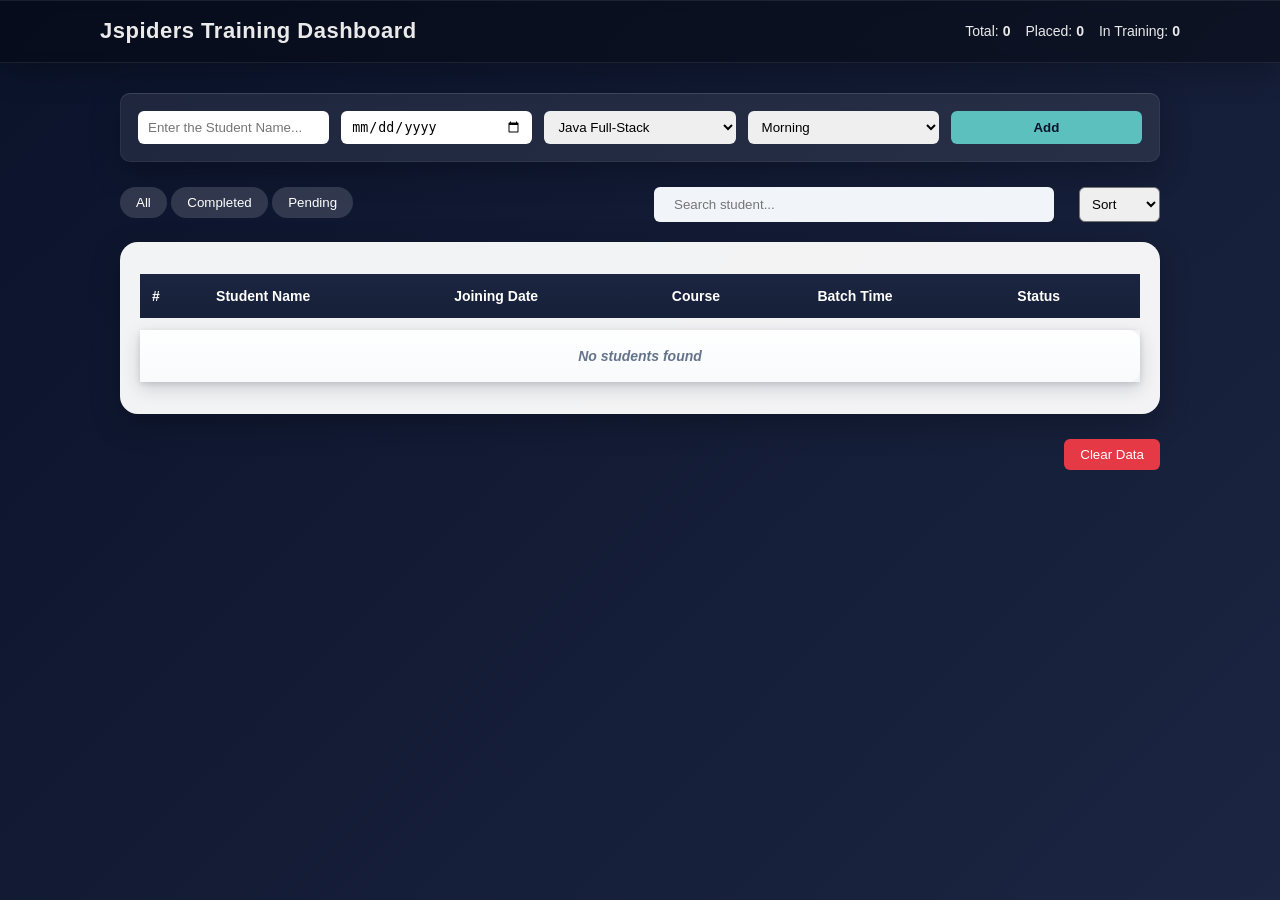
==== Homepage/homepage.html @ c94c0572 "Intial commit - Student management dashboard" ====
<!DOCTYPE html>
<html lang="en">

<head>
    <meta charset="UTF-8">
    <meta name="viewport" content="width=device-width, initial-scale=1.0">
    <title>Jspiders Dashboard</title>
    <link rel="stylesheet" href="../Homepage/homepage.css">
</head>

<body>

    <header>
        <h1>Jspiders Training Dashboard</h1>
        <div class="status">
            <span>Total:<b id="total">0</b></span>
            <span>Placed:<b id="placed">0</b></span>
            <span>In Training:<b id="pending">0</b></span>
        </div>
    </header>

    <div id="container">

        <!-- Add Student -->
        <div class="courses">
            <input type="text" placeholder="Enter the Student Name..." id="nameInput">
            <input type="date" id="join">
            <select id="courses">
                <option value="">Java Full-Stack</option>
                <option value="">MERN</option>
                <option value="">DevOps</option>
            </select>
            <select id="batch">
                <option value="morning">Morning</option>
                <option value="afternoon">Afternoon</option>
                <option value="evening">Evening</option>
            </select>
            <button onclick="addStudent()">Add</button>
        </div>
        <!-- Filter Buttons -->
        <div id="sort-buttons">
            <div>
                <button class="active" onclick="setFilter('all',this)">All</button>
                <button onclick="setFilter('completed',this)">Completed</button>
                <button onclick="setFilter('pending',this)">Pending</button>
            </div>
            <div id="search">
                <!-- Search moved to header -->
                <input type="text" placeholder="Search student..." id="header-search"
                    oninput="search=this.value;render()">
                <!-- Sort -->
                <div id="sort">
                    <select onchange="sort=this.value;render()">
                        <option value="">Sort</option>
                        <option value="course">Course</option>
                        <option value="join">Joining</option>
                    </select>
                </div>
            </div>
        </div>

        <!-- Student List -->
        <div id="list">
            <table id="studentTable">
                <thead>
                    <tr>
                        <th>#</th>
                        <th>Student Name</th>
                        <th>Joining Date</th>
                        <th>Course</th>
                        <th>Batch Time</th>
                        <th>Status</th>
                    </tr>
                </thead>
                <tbody>

                </tbody>
            </table>
        </div>

        <!-- Clear -->
        <div id="clear">
            <button onclick="clearData()">Clear Data</button>
        </div>

    </div>

    <script src="../Homepage/homepage.js"></script>
</body>

</html>
---- Homepage/homepage.css ----
* {
    margin: 0;
    padding: 0;
    box-sizing: border-box;
}

/* ---------- BODY ---------- */
body {
    min-height: 100vh;
    font-family: "Segoe UI", Arial, sans-serif;
    background: linear-gradient(135deg, #0b132b, #1c2541, #3a506b);
    color: #eaeaea;

    background-size: 200% 200%;
    animation:
        pageFadeIn 0.6s ease-out forwards,
        backgroundDrift 18s ease-in-out infinite alternate;
}

/* Page fade */
@keyframes pageFadeIn {
    from {
        opacity: 0;
        transform: translateY(10px);
    }
    to {
        opacity: 1;
        transform: translateY(0);
    }
}

/* Background movement */
@keyframes backgroundDrift {
    from {
        background-position: 0% 50%;
    }
    to {
        background-position: 100% 50%;
    }
}

/* ---------- HEADER ---------- */
header {
    width: 100%;
    padding: 18px 100px;
    display: flex;
    align-items: center;
    justify-content: space-between;
    gap: 20px;
    background: rgba(0, 0, 0, 0.35);
    backdrop-filter: blur(6px);
    border-bottom: 1px solid rgba(255, 255, 255, 0.08);

    box-shadow:
        0 10px 30px rgba(0, 0, 0, 0.25),
        inset 0 1px 0 rgba(255, 255, 255, 0.08);

    animation: headerDrop 0.6s ease-out forwards;
    transition: transform 0.25s ease;
}

header:hover {
    transform: translateY(-2px) perspective(800px) rotateX(0.6deg);
}

@keyframes headerDrop {
    from {
        opacity: 0;
        transform: translateY(-12px);
    }
    to {
        opacity: 1;
        transform: translateY(0);
    }
}

header h1 {
    font-size: 22px;
    font-weight: 600;
    letter-spacing: 0.5px;
}

/* ---------- STATUS ---------- */
.status {
    display: flex;
    gap: 15px;
    font-size: 14px;
}

.status span b {
    margin-left: 4px;
    font-weight: 600;
}

/* ---------- CONTAINER ---------- */
#container {
    padding: 30px;
    max-width: 1100px;
    margin: auto;
}

/* section reveal */
#container > * {
    opacity: 0;
    animation: sectionReveal 0.6s ease forwards;
}

#container > *:nth-child(1) { animation-delay: 0.15s; }
#container > *:nth-child(2) { animation-delay: 0.3s; }
#container > *:nth-child(3) { animation-delay: 0.45s; }
#container > *:nth-child(4) { animation-delay: 0.6s; }

@keyframes sectionReveal {
    from {
        opacity: 0;
        transform: translateY(14px);
    }
    to {
        opacity: 1;
        transform: translateY(0);
    }
}

/* ---------- ADD STUDENT ---------- */
.courses {
    display: grid;
    grid-template-columns: repeat(5, 1fr);
    gap: 12px;
    background: rgba(255, 255, 255, 0.08);
    padding: 18px;
    border-radius: 10px;
    margin-bottom: 25px;
    position: relative;

    box-shadow:
        0 10px 30px rgba(0, 0, 0, 0.25),
        inset 0 1px 0 rgba(255, 255, 255, 0.08);

    transition: transform 0.25s ease;
}

.courses:hover {
    transform: translateY(-2px) perspective(800px) rotateX(0.6deg);
}

.courses::before {
    content: "";
    position: absolute;
    inset: 0;
    border-radius: inherit;
    box-shadow: inset 0 0 0 1px rgba(255, 255, 255, 0.06);
    pointer-events: none;
}

.courses input,
.courses select {
    padding: 8px 10px;
    border-radius: 6px;
    border: none;
    outline: none;
}

.courses button {
    background: #5bc0be;
    color: #0b132b;
    border: none;
    border-radius: 6px;
    font-weight: 600;
    cursor: pointer;
    transition: transform 0.15s ease, box-shadow 0.15s ease;
}

.courses button:hover {
    background: #6fffe9;
    transform: translateY(-2px);
    box-shadow: 0 6px 14px rgba(0, 0, 0, 0.25);
}

/* ---------- FILTER BUTTONS ---------- */
#sort-buttons {
    display: flex;
    justify-content: space-between;
    gap: 10px;
    margin-bottom: 20px;
}

#sort-buttons button {
    padding: 8px 16px;
    border-radius: 20px;
    border: none;
    background: rgba(255, 255, 255, 0.15);
    color: #fff;
    cursor: pointer;
    transition: transform 0.15s ease, background 0.15s ease;
}

#sort-buttons button:hover {
    background: rgba(255, 255, 255, 0.25);
    transform: translateY(-1px);
}

#sort-buttons > #search {
    display: flex;
    gap: 25px;
}

#sort-buttons>#search>input {
    padding: 8px 20px;
    border-radius: 6px;
    border: none;
    outline: none;
    background: #f1f5f9;
    color: #111;
    width: 400px;
}
#sort-buttons>#search>#sort>select{
    padding: 8px;
    border-radius: 6px;
}
/* ---------- STUDENT LIST ---------- */
#list {
    background: rgba(255, 255, 255, 0.95);
    padding: 20px;
    border-radius: 18px;
    margin-bottom: 25px;
    overflow-x: auto;
    position: relative;

    box-shadow:
        0 10px 30px rgba(0, 0, 0, 0.25),
        inset 0 1px 0 rgba(255, 255, 255, 0.08);

    transition: transform 0.25s ease;
}

#list:hover {
    transform: translateY(-2px) perspective(800px) rotateX(0.6deg);
}

#list::before {
    content: "";
    position: absolute;
    inset: 0;
    border-radius: inherit;
    box-shadow: inset 0 0 0 1px rgba(255, 255, 255, 0.06);
    pointer-events: none;
}

/* ---------- TABLE ---------- */
#studentTable {
    width: 100%;
    border-collapse: separate;
    border-spacing: 0 12px;
    font-size: 14px;
    color: #1c2541;
    min-width: 700px;
}
/* ---------- TABLE HEADER ---------- */
#studentTable thead th {
    padding: 14px 12px;
    background: linear-gradient(180deg, #1c2541, #162038);
    color: #ffffff;
    font-weight: 600;
    text-align: left;
}

/* ---------- ROW ANIMATION ---------- */
@keyframes rowFadeIn {
    from {
        opacity: 0;
        transform: translateY(6px);
    }
    to {
        opacity: 1;
        transform: translateY(0);
    }
}

/* ---------- ROWS ---------- */
#studentTable tbody tr {
    background: linear-gradient(180deg, #ffffff, #f8fafc);
    box-shadow:
        0 6px 18px rgba(28, 37, 65, 0.18),
        0 2px 6px rgba(0, 0, 0, 0.12);
    animation: rowFadeIn 0.35s ease forwards;
    transition: transform 0.2s ease, box-shadow 0.2s ease;
}

#studentTable tbody tr:hover {
    transform: translateY(-3px) scale(1.01);
    box-shadow:
        0 16px 34px rgba(28, 37, 65, 0.32),
        0 6px 14px rgba(0, 0, 0, 0.2);
}

/* ---------- CELLS ---------- */
#studentTable tbody td {
    padding: 14px 12px;
    background: transparent;
    border: none;
    position: relative;
}

#studentTable tbody td:not(:last-child)::after {
    content: "";
    position: absolute;
    right: 0;
    top: 20%;
    height: 60%;
    width: 1px;
    background: rgba(0, 0, 0, 0.05);
}

#studentTable tbody td:first-child {
    border-radius: 12px 0 0 12px;
    font-weight: 700;
    color: #3a506b;
}

#studentTable tbody td:last-child {
    border-radius: 0 12px 12px 0;
}

#studentTable tbody td:nth-child(2) {
    font-weight: 600;
    color: #0b132b;
}

#studentTable tbody td:nth-child(4) {
    font-weight: 500;
}

#studentTable tbody td:nth-child(5) {
    font-size: 13px;
    color: #64748b;
}

/* ---------- STATUS ---------- */
#studentTable tbody td.status {
    display: inline-block;
    padding: 6px 14px;
    border-radius: 999px;
    font-size: 12px;
    font-weight: 600;
    text-transform: capitalize;
}

.status-pending {
    background: rgba(231, 111, 81, 0.15);
    color: #e76f51;
}

.status-completed {
    background: rgba(42, 157, 143, 0.18);
    color: #2a9d8f;
}

/* ---------- EMPTY STATE ---------- */
#studentTable tbody tr.empty-row td {
    text-align: center;
    padding: 18px;
    color: #64748b;
    font-style: italic;
    box-shadow: none;
}

/* ---------- CLEAR ---------- */
#clear {
    text-align: right;
}

#clear button {
    padding: 8px 16px;
    border-radius: 6px;
    border: none;
    background: #e63946;
    color: white;
    cursor: pointer;
    transition: transform 0.15s ease, box-shadow 0.15s ease;
}

#clear button:hover {
    background: #ef476f;
    transform: translateY(-2px);
    box-shadow: 0 6px 14px rgba(0, 0, 0, 0.25);
}

/* ---------- BUTTON PRESS ---------- */
button:active {
    transform: translateY(1px) scale(0.98);
    box-shadow: inset 0 4px 8px rgba(0, 0, 0, 0.25);
}
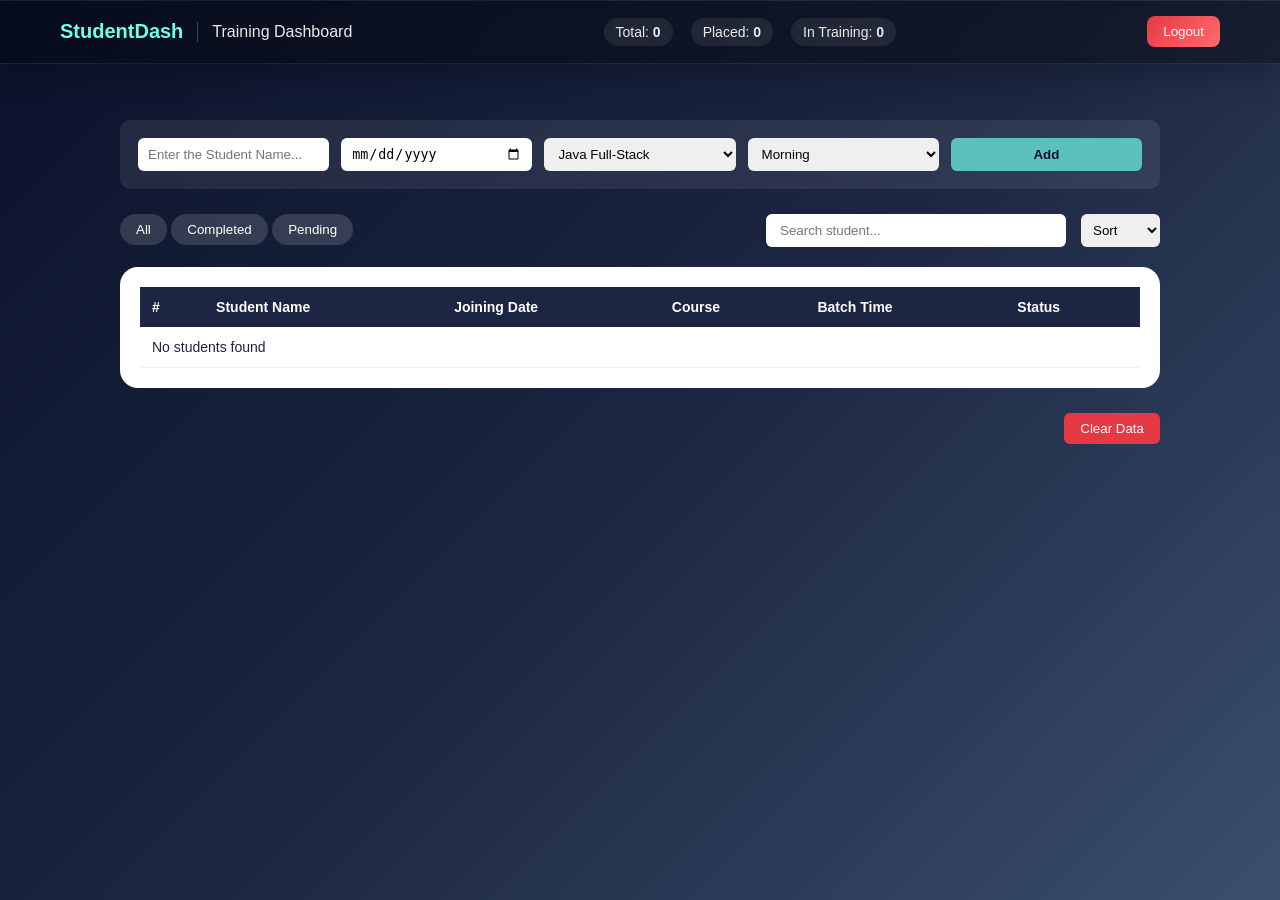
==== commit b5e034de: "Updated" ====
--- a/Homepage/homepage.html
+++ b/Homepage/homepage.html
@@ -4,24 +4,35 @@
 <head>
     <meta charset="UTF-8">
     <meta name="viewport" content="width=device-width, initial-scale=1.0">
-    <title>Jspiders Dashboard</title>
+    <title>Student Dashboard</title>
     <link rel="stylesheet" href="../Homepage/homepage.css">
 </head>
 
 <body>
 
-    <header>
-        <h1>Jspiders Training Dashboard</h1>
+    <!-- Navbar -->
+    <header class="navbar">
+        <div class="nav-left">
+            <span class="logo">StudentDash</span>
+            <span class="divider"></span>
+            <span class="page-title">Training Dashboard</span>
+        </div>
+
         <div class="status">
-            <span>Total:<b id="total">0</b></span>
-            <span>Placed:<b id="placed">0</b></span>
-            <span>In Training:<b id="pending">0</b></span>
+            <span>Total: <b id="total">0</b></span>
+            <span>Placed: <b id="placed">0</b></span>
+            <span>In Training: <b id="pending">0</b></span>
+        </div>
+
+        <div class="nav-right">
+            <button class="logout-btn" onclick="location.href='../Login/login.html'">
+                Logout
+            </button>
         </div>
     </header>
 
+    <!-- Main Content -->
     <div id="container">
-
-        <!-- Add Student -->
         <div class="courses">
             <input type="text" placeholder="Enter the Student Name..." id="nameInput">
             <input type="date" id="join">
@@ -37,18 +48,18 @@
             </select>
             <button onclick="addStudent()">Add</button>
         </div>
-        <!-- Filter Buttons -->
+
         <div id="sort-buttons">
             <div>
                 <button class="active" onclick="setFilter('all',this)">All</button>
                 <button onclick="setFilter('completed',this)">Completed</button>
                 <button onclick="setFilter('pending',this)">Pending</button>
             </div>
+
             <div id="search">
-                <!-- Search moved to header -->
                 <input type="text" placeholder="Search student..." id="header-search"
                     oninput="search=this.value;render()">
-                <!-- Sort -->
+
                 <div id="sort">
                     <select onchange="sort=this.value;render()">
                         <option value="">Sort</option>
@@ -59,7 +70,6 @@
             </div>
         </div>
 
-        <!-- Student List -->
         <div id="list">
             <table id="studentTable">
                 <thead>
@@ -73,16 +83,13 @@
                     </tr>
                 </thead>
                 <tbody>
-
                 </tbody>
             </table>
         </div>
 
-        <!-- Clear -->
         <div id="clear">
             <button onclick="clearData()">Clear Data</button>
         </div>
-
     </div>
 
     <script src="../Homepage/homepage.js"></script>
--- a/Homepage/homepage.css
+++ b/Homepage/homepage.css
@@ -4,124 +4,96 @@
     box-sizing: border-box;
 }
 
-/* ---------- BODY ---------- */
 body {
+    padding-top: 90px;
     min-height: 100vh;
     font-family: "Segoe UI", Arial, sans-serif;
     background: linear-gradient(135deg, #0b132b, #1c2541, #3a506b);
     color: #eaeaea;
-
-    background-size: 200% 200%;
-    animation:
-        pageFadeIn 0.6s ease-out forwards,
-        backgroundDrift 18s ease-in-out infinite alternate;
-}
-
-/* Page fade */
-@keyframes pageFadeIn {
-    from {
-        opacity: 0;
-        transform: translateY(10px);
-    }
-    to {
-        opacity: 1;
-        transform: translateY(0);
-    }
-}
-
-/* Background movement */
-@keyframes backgroundDrift {
-    from {
-        background-position: 0% 50%;
-    }
-    to {
-        background-position: 100% 50%;
-    }
-}
-
-/* ---------- HEADER ---------- */
-header {
+}
+
+/* NAVBAR */
+.navbar {
+    position: fixed;
+    top: 0;
+    left: 0;
     width: 100%;
-    padding: 18px 100px;
+    padding: 16px 60px;
     display: flex;
     align-items: center;
     justify-content: space-between;
-    gap: 20px;
     background: rgba(0, 0, 0, 0.35);
-    backdrop-filter: blur(6px);
+    backdrop-filter: blur(10px);
     border-bottom: 1px solid rgba(255, 255, 255, 0.08);
-
     box-shadow:
         0 10px 30px rgba(0, 0, 0, 0.25),
         inset 0 1px 0 rgba(255, 255, 255, 0.08);
-
-    animation: headerDrop 0.6s ease-out forwards;
-    transition: transform 0.25s ease;
-}
-
-header:hover {
-    transform: translateY(-2px) perspective(800px) rotateX(0.6deg);
-}
-
-@keyframes headerDrop {
-    from {
-        opacity: 0;
-        transform: translateY(-12px);
-    }
-    to {
-        opacity: 1;
-        transform: translateY(0);
-    }
-}
-
-header h1 {
-    font-size: 22px;
-    font-weight: 600;
-    letter-spacing: 0.5px;
-}
-
-/* ---------- STATUS ---------- */
+    z-index: 1000;
+}
+
+.nav-left {
+    display: flex;
+    align-items: center;
+    gap: 14px;
+}
+
+.logo {
+    font-size: 20px;
+    font-weight: 700;
+    color: #6fffe9;
+}
+
+.divider {
+    width: 1px;
+    height: 20px;
+    background: rgba(255, 255, 255, 0.2);
+}
+
+.page-title {
+    font-size: 16px;
+    font-weight: 500;
+}
+
 .status {
     display: flex;
-    gap: 15px;
+    gap: 18px;
     font-size: 14px;
 }
 
-.status span b {
-    margin-left: 4px;
-    font-weight: 600;
-}
-
-/* ---------- CONTAINER ---------- */
+.status span {
+    background: rgba(255, 255, 255, 0.08);
+    padding: 6px 12px;
+    border-radius: 20px;
+}
+
+.nav-right {
+    display: flex;
+    align-items: center;
+}
+
+.logout-btn {
+    padding: 8px 16px;
+    border: none;
+    border-radius: 8px;
+    background: linear-gradient(135deg, #e63946, #ff6b6b);
+    color: white;
+    font-weight: 500;
+    cursor: pointer;
+    transition: 0.2s;
+}
+
+.logout-btn:hover {
+    transform: translateY(-2px);
+}
+
+/* MAIN CONTAINER */
 #container {
     padding: 30px;
     max-width: 1100px;
     margin: auto;
 }
 
-/* section reveal */
-#container > * {
-    opacity: 0;
-    animation: sectionReveal 0.6s ease forwards;
-}
-
-#container > *:nth-child(1) { animation-delay: 0.15s; }
-#container > *:nth-child(2) { animation-delay: 0.3s; }
-#container > *:nth-child(3) { animation-delay: 0.45s; }
-#container > *:nth-child(4) { animation-delay: 0.6s; }
-
-@keyframes sectionReveal {
-    from {
-        opacity: 0;
-        transform: translateY(14px);
-    }
-    to {
-        opacity: 1;
-        transform: translateY(0);
-    }
-}
-
-/* ---------- ADD STUDENT ---------- */
+/* COURSE INPUT SECTION */
 .courses {
     display: grid;
     grid-template-columns: repeat(5, 1fr);
@@ -130,26 +102,6 @@
     padding: 18px;
     border-radius: 10px;
     margin-bottom: 25px;
-    position: relative;
-
-    box-shadow:
-        0 10px 30px rgba(0, 0, 0, 0.25),
-        inset 0 1px 0 rgba(255, 255, 255, 0.08);
-
-    transition: transform 0.25s ease;
-}
-
-.courses:hover {
-    transform: translateY(-2px) perspective(800px) rotateX(0.6deg);
-}
-
-.courses::before {
-    content: "";
-    position: absolute;
-    inset: 0;
-    border-radius: inherit;
-    box-shadow: inset 0 0 0 1px rgba(255, 255, 255, 0.06);
-    pointer-events: none;
 }
 
 .courses input,
@@ -167,20 +119,17 @@
     border-radius: 6px;
     font-weight: 600;
     cursor: pointer;
-    transition: transform 0.15s ease, box-shadow 0.15s ease;
+    transition: 0.2s;
 }
 
 .courses button:hover {
     background: #6fffe9;
-    transform: translateY(-2px);
-    box-shadow: 0 6px 14px rgba(0, 0, 0, 0.25);
-}
-
-/* ---------- FILTER BUTTONS ---------- */
+}
+
+/* FILTER + SEARCH */
 #sort-buttons {
     display: flex;
     justify-content: space-between;
-    gap: 10px;
     margin-bottom: 20px;
 }
 
@@ -189,182 +138,80 @@
     border-radius: 20px;
     border: none;
     background: rgba(255, 255, 255, 0.15);
-    color: #fff;
-    cursor: pointer;
-    transition: transform 0.15s ease, background 0.15s ease;
+    color: white;
+    cursor: pointer;
 }
 
 #sort-buttons button:hover {
     background: rgba(255, 255, 255, 0.25);
-    transform: translateY(-1px);
-}
-
-#sort-buttons > #search {
-    display: flex;
-    gap: 25px;
-}
-
-#sort-buttons>#search>input {
-    padding: 8px 20px;
-    border-radius: 6px;
-    border: none;
-    outline: none;
-    background: #f1f5f9;
-    color: #111;
-    width: 400px;
-}
-#sort-buttons>#search>#sort>select{
+}
+
+#search {
+    display: flex;
+    gap: 15px;
+}
+
+#search input {
+    padding: 8px 14px;
+    border-radius: 6px;
+    border: none;
+    width: 300px;
+}
+
+#sort select {
     padding: 8px;
     border-radius: 6px;
-}
-/* ---------- STUDENT LIST ---------- */
+    border: none;
+}
+
+/* TABLE */
 #list {
-    background: rgba(255, 255, 255, 0.95);
+    background: white;
     padding: 20px;
     border-radius: 18px;
     margin-bottom: 25px;
     overflow-x: auto;
-    position: relative;
-
-    box-shadow:
-        0 10px 30px rgba(0, 0, 0, 0.25),
-        inset 0 1px 0 rgba(255, 255, 255, 0.08);
-
-    transition: transform 0.25s ease;
-}
-
-#list:hover {
-    transform: translateY(-2px) perspective(800px) rotateX(0.6deg);
-}
-
-#list::before {
-    content: "";
-    position: absolute;
-    inset: 0;
-    border-radius: inherit;
-    box-shadow: inset 0 0 0 1px rgba(255, 255, 255, 0.06);
-    pointer-events: none;
-}
-
-/* ---------- TABLE ---------- */
+}
+
 #studentTable {
     width: 100%;
-    border-collapse: separate;
-    border-spacing: 0 12px;
+    border-collapse: collapse;
     font-size: 14px;
     color: #1c2541;
-    min-width: 700px;
-}
-/* ---------- TABLE HEADER ---------- */
-#studentTable thead th {
-    padding: 14px 12px;
-    background: linear-gradient(180deg, #1c2541, #162038);
-    color: #ffffff;
-    font-weight: 600;
+}
+
+#studentTable th {
+    padding: 12px;
+    background: #1c2541;
+    color: white;
     text-align: left;
 }
 
-/* ---------- ROW ANIMATION ---------- */
-@keyframes rowFadeIn {
-    from {
-        opacity: 0;
-        transform: translateY(6px);
-    }
-    to {
-        opacity: 1;
-        transform: translateY(0);
-    }
-}
-
-/* ---------- ROWS ---------- */
-#studentTable tbody tr {
-    background: linear-gradient(180deg, #ffffff, #f8fafc);
-    box-shadow:
-        0 6px 18px rgba(28, 37, 65, 0.18),
-        0 2px 6px rgba(0, 0, 0, 0.12);
-    animation: rowFadeIn 0.35s ease forwards;
-    transition: transform 0.2s ease, box-shadow 0.2s ease;
-}
-
-#studentTable tbody tr:hover {
-    transform: translateY(-3px) scale(1.01);
-    box-shadow:
-        0 16px 34px rgba(28, 37, 65, 0.32),
-        0 6px 14px rgba(0, 0, 0, 0.2);
-}
-
-/* ---------- CELLS ---------- */
-#studentTable tbody td {
-    padding: 14px 12px;
-    background: transparent;
-    border: none;
-    position: relative;
-}
-
-#studentTable tbody td:not(:last-child)::after {
-    content: "";
-    position: absolute;
-    right: 0;
-    top: 20%;
-    height: 60%;
-    width: 1px;
-    background: rgba(0, 0, 0, 0.05);
-}
-
-#studentTable tbody td:first-child {
-    border-radius: 12px 0 0 12px;
-    font-weight: 700;
-    color: #3a506b;
-}
-
-#studentTable tbody td:last-child {
-    border-radius: 0 12px 12px 0;
-}
-
-#studentTable tbody td:nth-child(2) {
-    font-weight: 600;
-    color: #0b132b;
-}
-
-#studentTable tbody td:nth-child(4) {
-    font-weight: 500;
-}
-
-#studentTable tbody td:nth-child(5) {
-    font-size: 13px;
-    color: #64748b;
-}
-
-/* ---------- STATUS ---------- */
-#studentTable tbody td.status {
-    display: inline-block;
-    padding: 6px 14px;
-    border-radius: 999px;
-    font-size: 12px;
-    font-weight: 600;
-    text-transform: capitalize;
-}
-
+#studentTable td {
+    padding: 12px;
+    border-bottom: 1px solid #eee;
+}
+
+#studentTable tr:hover {
+    background: #f1f5f9;
+}
+
+/* STATUS BADGES */
 .status-pending {
     background: rgba(231, 111, 81, 0.15);
     color: #e76f51;
+    padding: 5px 10px;
+    border-radius: 20px;
 }
 
 .status-completed {
     background: rgba(42, 157, 143, 0.18);
     color: #2a9d8f;
-}
-
-/* ---------- EMPTY STATE ---------- */
-#studentTable tbody tr.empty-row td {
-    text-align: center;
-    padding: 18px;
-    color: #64748b;
-    font-style: italic;
-    box-shadow: none;
-}
-
-/* ---------- CLEAR ---------- */
+    padding: 5px 10px;
+    border-radius: 20px;
+}
+
+/* CLEAR BUTTON */
 #clear {
     text-align: right;
 }
@@ -376,17 +223,8 @@
     background: #e63946;
     color: white;
     cursor: pointer;
-    transition: transform 0.15s ease, box-shadow 0.15s ease;
 }
 
 #clear button:hover {
     background: #ef476f;
-    transform: translateY(-2px);
-    box-shadow: 0 6px 14px rgba(0, 0, 0, 0.25);
-}
-
-/* ---------- BUTTON PRESS ---------- */
-button:active {
-    transform: translateY(1px) scale(0.98);
-    box-shadow: inset 0 4px 8px rgba(0, 0, 0, 0.25);
-}
+}
